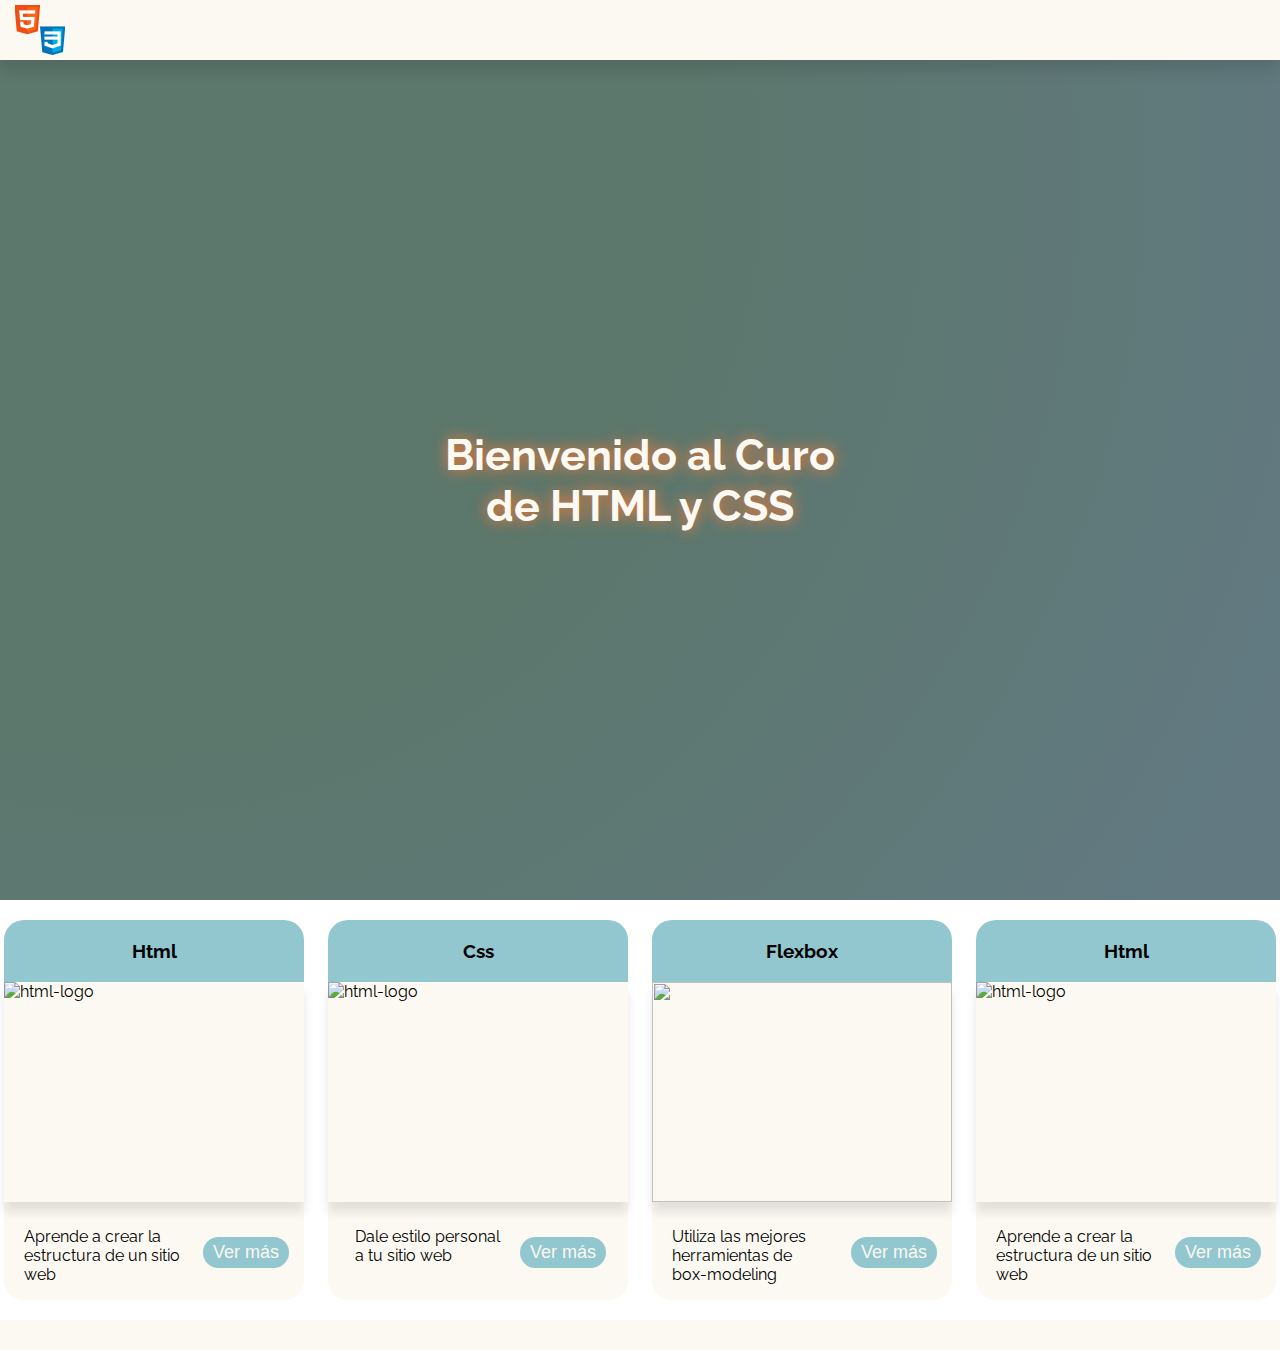
==== index.html @ 7e72e0a6 "primer commit" ====
<!DOCTYPE html>
<html lang="es">

<head>
    <meta charset="UTF-8">
    <meta name="viewport" content="width=device-width, initial-scale=1.0">
    <!-- FavIcon -->
    <link rel="shortcut icon" href="favicon.ico" type="image/x-icon">
    <!-- Font-Awesome -->
    <link rel="stylesheet" href="https://cdnjs.cloudflare.com/ajax/libs/font-awesome/6.4.0/css/all.min.css"
        integrity="sha512-iecdLmaskl7CVkqkXNQ/ZH/XLlvWZOJyj7Yy7tcenmpD1ypASozpmT/E0iPtmFIB46ZmdtAc9eNBvH0H/ZpiBw=="
        crossorigin="anonymous" referrerpolicy="no-referrer" />
    <!-- CSS -->
    <link rel="stylesheet" href="./css/style.css">
    <title>Integrador</title>
</head>

<body>
    <header>
        <!-- Logo -->
        <img src="./assets/Daco_4793148.png" alt="logo" class="logo">
        <!-- Menú -->
        <input class="menu-checkbox" type="checkbox" name="toggle-nav" id="toggle-nav">
        <label class="bars-container" for="toggle-nav">
            <i class="fa-solid fa-bars" id="toggle-nav"></i>
        </label>
        <nav class="navbar">
            <a href="./index.html">Inicio</a>
            <a href="#productos">Productos</a>
            <a href="./pages/cuenta.html">Cuenta</a>
            <a href="">Contacto</a>
        </nav>
    </header>

    <main>
        <section class="intro">
            <h1>Bienvenido al Curo <br> de HTML y CSS</h1>
        </section>

        <section id="productos" class="dev-tools">
            <div class="tool-card t-html">
                <div class="card-top">
                    <b>Html</b>
                    <img src="https://www.01net.com/app/uploads/2011/01/566233.jpg" alt="html-logo">
                </div>
                <div class="card-bottom">
                    <p>Aprende a crear la estructura de un sitio web</p>
                    <button>Ver más</button>
                </div>
            </div>
            <div class="tool-card t-html">
                <div class="card-top">
                    <b>Css</b>
                    <img src="https://blog.brakoniecki.pl/wp-content/uploads/2015/02/css-logo.png" alt="html-logo">
                </div>
                <div class="card-bottom">
                    <p>Dale estilo personal a tu sitio web</p>
                    <button>Ver más</button>
                </div>
            </div>
            <div class="tool-card t-html">
                <div class="card-top">
                    <b>Flexbox</b>
                    <img src="https://encrypted-tbn0.gstatic.com/images?q=tbn:ANd9GcQBkngMbEv1WfzICJTs67v2wnRizYTUH_OfLPBg-CJSPdQplieh_xhr4UuY2SU9jJCfq6E&usqp=CAU">
                </div>
                <div class="card-bottom">
                    <p>Utiliza las mejores herramientas de box-modeling</p>
                    <button>Ver más</button>
                </div>
            </div>
            <div class="tool-card t-html">
                <div class="card-top">
                    <b>Html</b>
                    <img src="https://chiefofdesign.com.br/wp-content/uploads/2016/08/media-queries-1.png" alt="html-logo">
                </div>
                <div class="card-bottom">
                    <p>Aprende a crear la estructura de un sitio web</p>
                    <button>Ver más</button>
                </div>
            </div>
        </section>
    </main>
    <footer>
        <div class="footer-links">
            <a href="#">
                <i class="fa-brands fa-instagram"></i>
            </a>
            <a href="#">
                <i class="fa-brands fa-facebook"></i>
            </a>
            <a href="#">
                <i class="fa-brands fa-whatsapp"></i>
            </a>
            <a href="#">
                <i class="fa-brands fa-twitter"></i>
            </a>
        </div>
    </footer>
</body>

</html>
---- css/style.css ----
/* Google-Fonts */
@import url('https://fonts.googleapis.com/css2?family=Lemon&family=Raleway:ital,wght@0,100;0,200;0,300;0,400;0,500;0,600;0,700;0,800;0,900;1,100;1,200;1,300;1,400;1,500;1,600;1,700;1,800;1,900&display=swap');

/* Normalize */
*{
    margin: 0;
    padding: 0;
    box-sizing: border-box;
}
a{
    text-decoration: none;
    color: black;
}

/* Variables */
:root{
    /* Colores */
    --col-A:#92C7CF;
    --col-B:#AAD7D9;
    --col-C:#FBF9F1;
    --col-D:#E5E1DA;
    --col-E:rgb(255, 124, 53);

    /* Fuentes */
    --titulos:'Lemon', serif;
    --textos:'Raleway', sans-serif;

    /* Gradientes */
    --grad-A: radial-gradient( circle farthest-corner at 10% 20%,  rgba(176,229,208,1) 42%, rgba(92,202,238,0.41) 93.6% ) center fixed no-repeat ;
}

/* Animaciones */
@keyframes titulos{
    0%{
        transform: translateX(-100%);
    }
}

@keyframes navbar {
    0%{
        transform: translateX(200%);
    }
}

/* Body */
body{
    font-family: var(--textos);
    background: var(--grad-A);
    background-size: cover;
}

.titulos{
    font-family: var(--titulos);
    animation-name: titulos;
    animation-duration: 0.5s;
}

/* Header */
header{
    display: flex;
    justify-content: space-between;
    align-items: center;

    font-size: xx-large;
    padding: 5px 15px;
    background: var(--col-C);

    box-shadow: rgba(0, 0, 0, 0.115) 0 10px 15px;

    position: fixed;
    width: 100%;
}

.logo{
    max-width: 50px;
}

.menu-checkbox{
    display: none;
}

.navbar{
    display: none;
    flex-flow: column;
    position: absolute;
    row-gap: 20px;
    right: 0;
    top: 60px;
    padding: 20px;
    border-radius: 0px 0 0 20px;

    font-size: x-large;
    background: var(--col-C);

    animation-name: navbar;
    animation-duration: 0.8s;
}

.navbar a:hover, .bars-container i:hover{
    text-shadow: rgba(0, 0, 0, 0.519) 0 0 20px;
    color: --;
}

#toggle-nav:checked ~ .navbar{
    display: flex;
}


/* Main */
main{
    /* Arreglo por el header fixed */
    padding-top: 60px;
}

.intro{
    background: url(https://images.unsplash.com/photo-1542831371-29b0f74f9713?q=80&w=1000&auto=format&fit=crop&ixlib=rb-4.0.3&ixid=M3wxMjA3fDB8MHxzZWFyY2h8M3x8Y29kaW5nfGVufDB8fDB8fHww) no-repeat center fixed;
    background-size: cover;

    height: calc(100vh - 60px);
}
.intro h1{
    height: 100%;
    width: 100%;
    background-color: rgba(0, 0, 0, 0.48);
    color: var(--col-C);
    text-shadow: rgb(255, 124, 53) 0 0 15px;
    display: flex;
    justify-content: center;
    align-items: center;
    font-size: 2.7rem;
    text-align: center;
}

/* Card-Template */
.dev-tools{
    display: flex;
    justify-content: space-evenly;
    flex-flow: wrap;
    gap: 20px;
    padding: 20px 0;
}

/* Cards */
.tool-card{
    display: flex;
    flex-flow: column;
/*     justify-content: space-between; */
    align-items: center;

    row-gap: 15px;

    width: 300px;
    height: 380px;
    background-color: var(--col-C);
    border-radius: 20px;
}

.card-top{
    display: flex;
    flex-flow: column;
    width: 100%;
}

.card-top b{
    display: flex;
    justify-content: center;
    padding: 20px 0;
    width: 100%;
    font-size: larger;
    background-color: #92C7CF;
    border-radius: 20px 20px 0 0;
}

.card-top img{
    height: 220px;
    width: 100%;
    box-shadow: rgba(0, 0, 0, 0.102) 0 10px 10px;
}


.card-bottom{
    display: flex;
    justify-content: space-between;
    position: relative;
    align-items: center;
    padding: 10px 20px;
}

.card-bottom p{
    width: 60%;
}

.card-bottom button{
    position: absolute;
    top: 20px;
    right: 15px;
    height: fit-content;
    padding: 5px 10px;
    border-radius: 20px;
    border: none;
    background: var(--col-A);
    color: var(--col-C);
    font-size: large;
}

.card-bottom button:hover{
    background: var(--col-B);
    color: var(--col-E);
    box-shadow:  0 0 15px;
}

/* Footer */
footer{
    width: 100%;
    padding: 15px;

    display: flex;
    justify-content: center;

    background: var(--col-C);

}
.footer-links{
    display: flex;
    justify-content: space-evenly;
    width: 100%;

    font-size: x-large;
}

.footer-links a{
    color: var(--A);
}

.footer-links a:hover{
    transform: translateY(-5px);
    transition-duration: 0.5s;
    text-shadow: 0 0 25px #09529c;
}

/* Cuenta */

.form-container{
    display: flex;
    flex-flow: column;
    justify-content: center;
    align-items: center;
    padding: 20px;
}

.form-container form{
    width: 100%;
    background: var(--col-C);
    border-radius: 20px;
    padding: 20px;

    display: flex;
    flex-flow: column;
    justify-content: center;

    gap: 25px;
}

form label{
    display: flex;
    align-items: center;
    justify-content: space-between;
    width: 90%;
}

form input{
    border: none;
    border-radius: 5px;
    box-shadow: rgba(0, 0, 0, 0.461) 0 0 10px;
    padding: 10px 15px;
}

.form-check{
    font-size: 110%;
    display: inline;
}



/* Media-Queries */
@media (min-width:481px) and (max-width:768px){
    .form-container{
        height: 800px;
    }

    form{
        height: 60%;
        font-size: x-large;
    }

    form input{
        padding: 15px 25px;
        font-size: x-large;
    }

    .footer-fix{
        position: absolute;
        bottom: 0;
    }
}
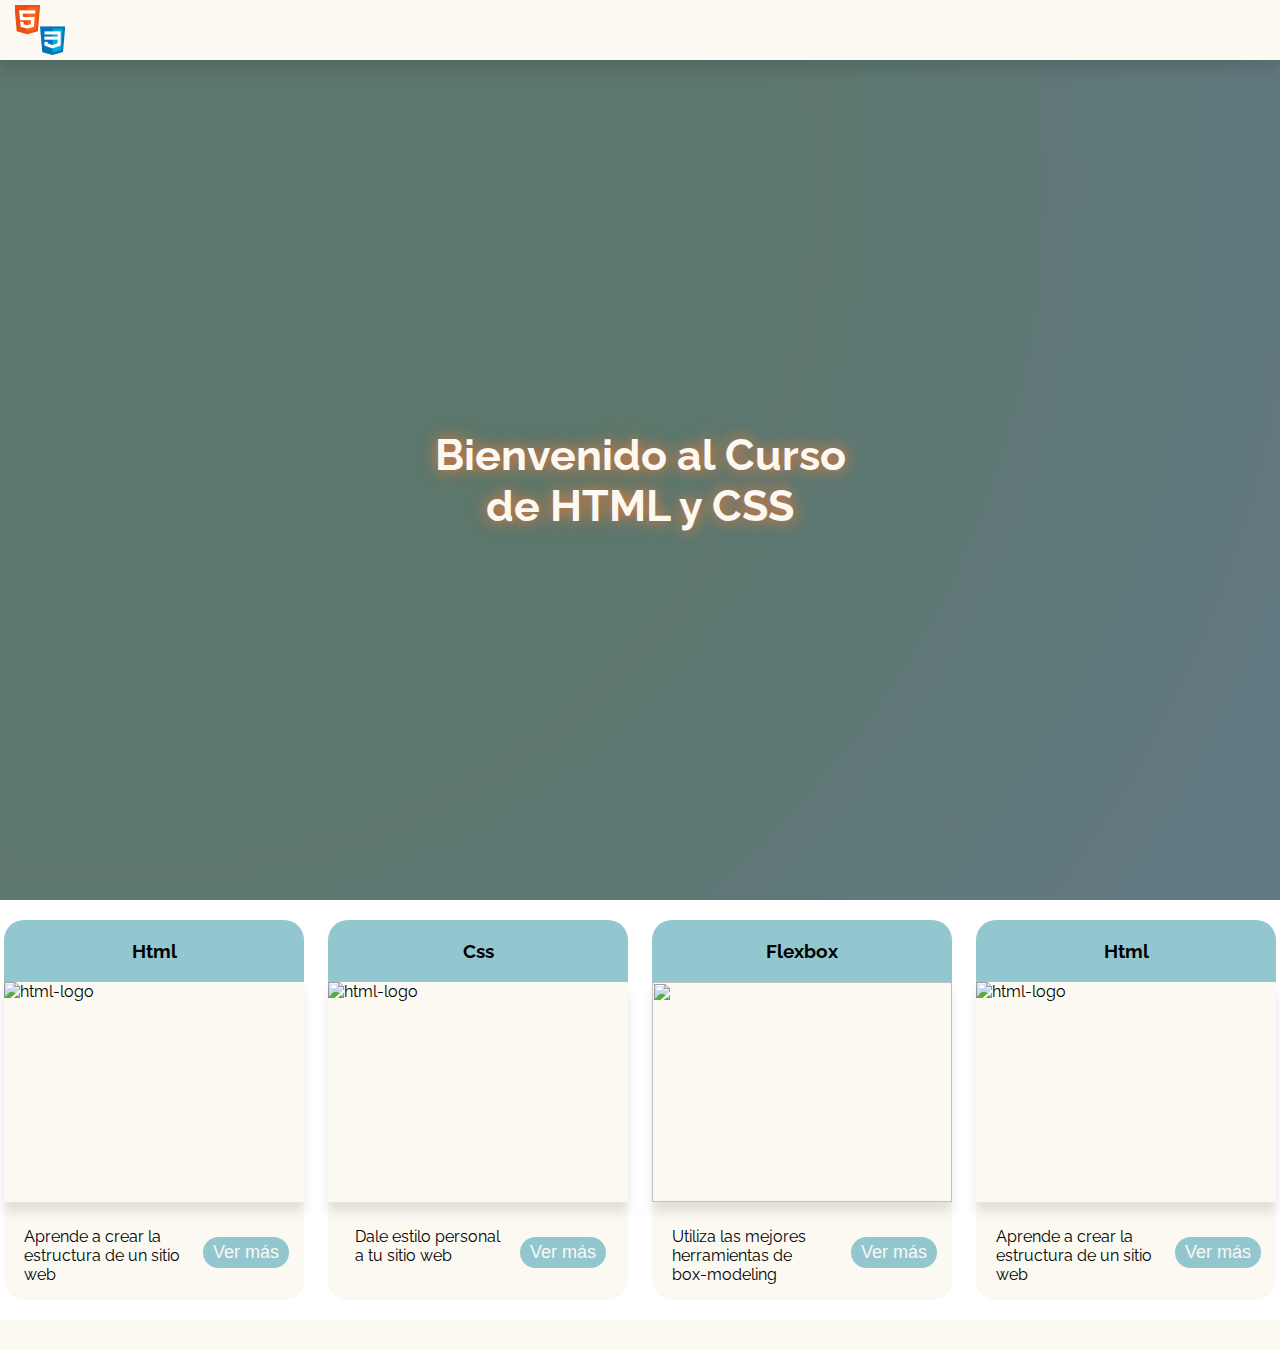
==== commit b0f7d2df: "2nd commit" ====
--- a/index.html
+++ b/index.html
@@ -8,8 +8,8 @@
     <link rel="shortcut icon" href="favicon.ico" type="image/x-icon">
     <!-- Font-Awesome -->
     <link rel="stylesheet" href="https://cdnjs.cloudflare.com/ajax/libs/font-awesome/6.4.0/css/all.min.css"
-        integrity="sha512-iecdLmaskl7CVkqkXNQ/ZH/XLlvWZOJyj7Yy7tcenmpD1ypASozpmT/E0iPtmFIB46ZmdtAc9eNBvH0H/ZpiBw=="
-        crossorigin="anonymous" referrerpolicy="no-referrer" />
+    integrity="sha512-iecdLmaskl7CVkqkXNQ/ZH/XLlvWZOJyj7Yy7tcenmpD1ypASozpmT/E0iPtmFIB46ZmdtAc9eNBvH0H/ZpiBw=="
+    crossorigin="anonymous" referrerpolicy="no-referrer" />
     <!-- CSS -->
     <link rel="stylesheet" href="./css/style.css">
     <title>Integrador</title>
@@ -34,7 +34,7 @@
 
     <main>
         <section class="intro">
-            <h1>Bienvenido al Curo <br> de HTML y CSS</h1>
+            <h1>Bienvenido al Curso <br> de HTML y CSS</h1>
         </section>
 
         <section id="productos" class="dev-tools">
